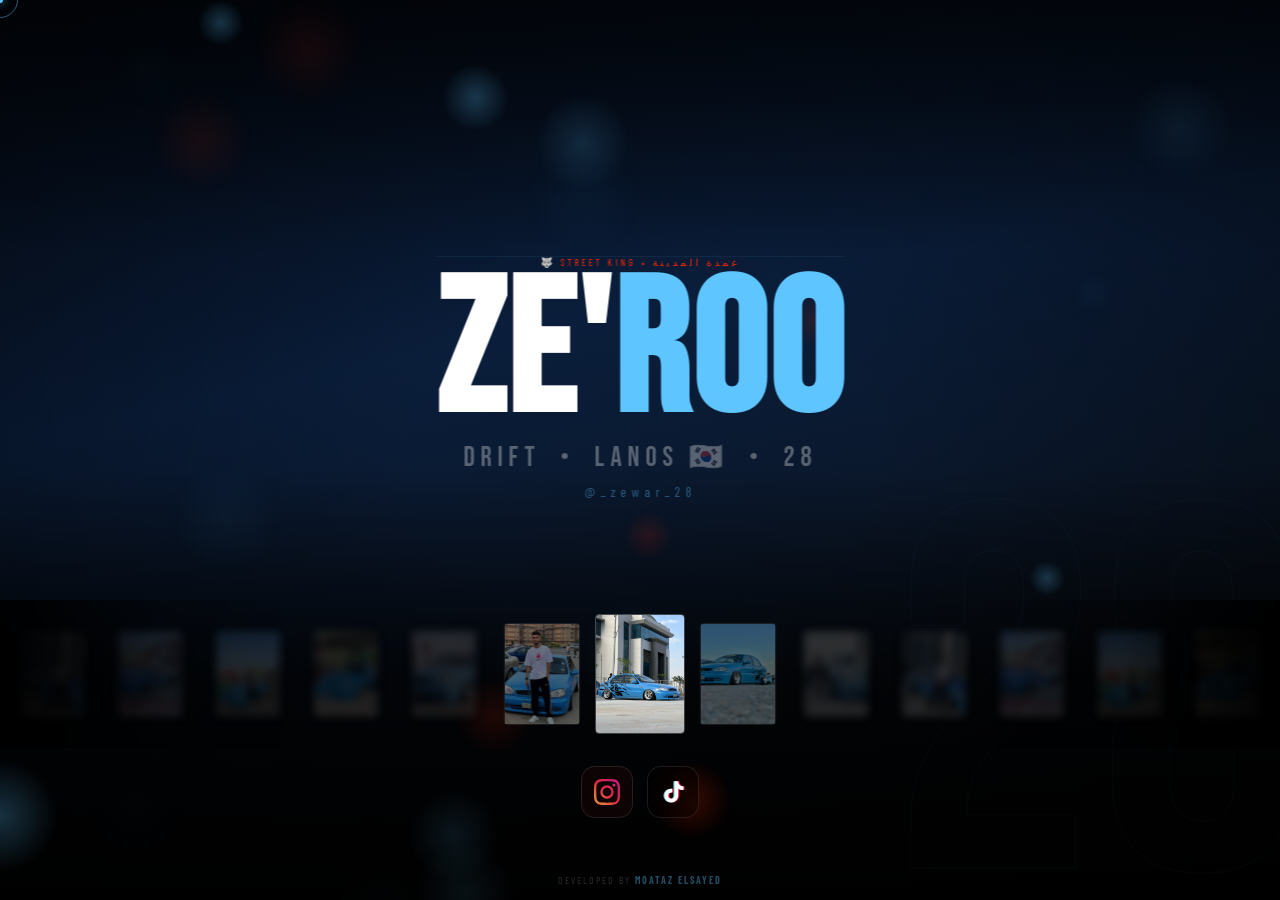
==== index.html @ 21599b7b "Update favicon and canonical links to new domain" ====
<!DOCTYPE html>
<html lang="en">

<head>
  <link rel="icon" type="image/png" href="favicon1.png">
  <meta charset="UTF-8">
  <meta name="viewport" content="width=device-width,initial-scale=1.0,viewport-fit=cover">
  <meta name="apple-mobile-web-app-capable" content="yes">
  <meta name="theme-color" content="#000000">

  <!-- ═══ SEO ═══════════════════════════════════════ -->
  <title>ZE'ROo</title>
  <meta name="description" content="ZE'ROo — Egypt Street King. Drift, Lanos 🇰🇷, 28. @_zewar_28">
  <meta name="keywords"
    content="ZEROo, zewar, zewar 28, _zewar_28, لانوس , دريفت, Egypt street king, عمدة المدينة ,احسن لانوس في مصر, Lanos, drift Egypt">
  <meta name="author" content="ZE'ROo — @_zewar_28">
  <meta name="robots" content="index, follow">
  <link rel="canonical" href="https://zewar.pages.dev">

  <!-- ═══ Open Graph (Facebook / WhatsApp / Discord) ═ -->
  <meta property="og:type" content="website">
  <meta property="og:url" content="https://zewar.pages.dev">
  <meta property="og:title" content="ZE'ROo | عمدة المدينة">
  <meta property="og:description" content="Egypt Street King • Drift • Lanos 🇰🇷 • 28 — @_zewar_28">
  <meta property="og:image" content="https://zewar.pages.dev/favicon1.png">
  <meta property="og:image:width" content="1200">
  <meta property="og:image:height" content="630">
  <meta property="og:locale" content="ar_EG">
  <meta property="og:site_name" content="ZE'ROo">

  <!-- ═══ Twitter / X Card ══════════════════════════ -->
  <meta name="twitter:card" content="summary_large_image">
  <meta name="twitter:title" content="ZE'ROo | عمدة المدينة">
  <meta name="twitter:description" content="Egypt Street King • Drift • Lanos 🇰🇷 • 28">
  <meta name="twitter:image" content="https://zewar.pages.dev/favicon1.png">

  <!-- ═══ Google / Schema.org ═══════════════════════ -->
  <script type="application/ld+json">
  {
    "@context": "https://schema.org",
    "@type": "Person",
    "name": "ZE'ROo",
    "alternateName": "@_zewar_28",
    "description": "Egypt Street King • Drift • Lanos • 28",
    "url": "https://zewar.pages.dev/",
    "image": "https://zewar.pages.dev/og.jpg",
    "sameAs": [
      "https://www.instagram.com/_zewar_28/",
      "https://www.tiktok.com/@_zewar_28"
    ]
  }
  </script>

  <!-- ═══ Fonts & Styles ════════════════════════════ -->
  <link rel="preconnect" href="https://fonts.googleapis.com">
  <link rel="preconnect" href="https://fonts.gstatic.com" crossorigin>
  <link href="https://fonts.googleapis.com/css2?family=Bebas+Neue&family=Barlow+Condensed:wght@300;400;600&display=swap"
    rel="stylesheet">
  <link rel="stylesheet" href="style.css">
</head>

<body>

  <!-- SVG Filters -->
  <svg class="svg-filters" xmlns="http://www.w3.org/2000/svg">
    <defs>
      <filter id="liq" x="-10%" y="-10%" width="120%" height="120%">
        <feTurbulence type="fractalNoise" baseFrequency="0.016 0.020" numOctaves="3" seed="3" result="nz" />
        <feDisplacementMap in="SourceGraphic" in2="nz" scale="9" xChannelSelector="R" yChannelSelector="G" />
      </filter>
    </defs>
  </svg>

  <!-- Video Background -->
  <div id="vLayer">
    <video id="bgVid" autoplay muted loop playsinline preload="auto">
      <source src="zv1.mp4" type="video/mp4">
    </video>
    <div id="vOvr"></div>
  </div>

  <!-- Particles -->
  <canvas id="pCvs"></canvas>

  <!-- Ghost text -->
  <div id="ghost28" aria-hidden="true">28</div>

  <!-- Cursor (desktop) -->
  <div id="cDot"></div>
  <div id="cRing"></div>

  <!-- Brand -->
  <div id="brand">
    <div class="b-scan" aria-hidden="true"></div>
    <p class="b-eye">🐺 Street King • عمدة المدينة</p>
    <h1 class="b-name">ZE'<span class="b">ROo</span></h1>
    <p class="b-wolf">DRIFT &nbsp;•&nbsp; LANOS 🇰🇷 &nbsp;•&nbsp; 28</p>
    <p class="b-ig">@_zewar_28</p>
  </div>

  <!-- Gallery Strip -->
  <div id="fWrap">
    <div id="fSpot"></div>
    <div id="fTrack"></div>
  </div>

  <!-- Social Buttons -->
  <div id="socials">
    <!-- Instagram -->
    <a href="https://www.instagram.com/_zewar_28/" target="_blank" rel="noopener" class="sBtn sIg"
      aria-label="Instagram">
      <svg class="social-icon" viewBox="0 0 24 24" xmlns="http://www.w3.org/2000/svg">
        <defs>
          <linearGradient id="ig-grad" x1="0%" y1="100%" x2="100%" y2="0%">
            <stop offset="0%" style="stop-color:#f09433" />
            <stop offset="25%" style="stop-color:#e6683c" />
            <stop offset="50%" style="stop-color:#dc2743" />
            <stop offset="75%" style="stop-color:#cc2366" />
            <stop offset="100%" style="stop-color:#bc1888" />
          </linearGradient>
        </defs>
        <path fill="url(#ig-grad)"
          d="M12 2.163c3.204 0 3.584.012 4.85.07 3.252.148 4.771 1.691 4.919 4.919.058 1.265.069 1.645.069 4.849 0 3.205-.012 3.584-.069 4.849-.149 3.225-1.664 4.771-4.919 4.919-1.266.058-1.644.07-4.85.07-3.204 0-3.584-.012-4.849-.07-3.26-.149-4.771-1.699-4.919-4.92-.058-1.265-.07-1.644-.07-4.849 0-3.204.013-3.583.07-4.849.149-3.227 1.664-4.771 4.919-4.919 1.266-.057 1.645-.069 4.849-.069zM12 0C8.741 0 8.333.014 7.053.072 2.695.272.273 2.69.073 7.052.014 8.333 0 8.741 0 12c0 3.259.014 3.668.072 4.948.2 4.358 2.618 6.78 6.98 6.98C8.333 23.986 8.741 24 12 24c3.259 0 3.668-.014 4.948-.072 4.354-.2 6.782-2.618 6.979-6.98.059-1.28.073-1.689.073-4.948 0-3.259-.014-3.667-.072-4.947-.196-4.354-2.617-6.78-6.979-6.98C15.668.014 15.259 0 12 0zm0 5.838a6.162 6.162 0 100 12.324 6.162 6.162 0 000-12.324zM12 16a4 4 0 110-8 4 4 0 010 8zm6.406-11.845a1.44 1.44 0 100 2.881 1.44 1.44 0 000-2.881z" />
      </svg>
    </a>

    <!-- TikTok -->
    <a href="https://www.tiktok.com/@zewar_28?lang=en" target="_blank" rel="noopener" class="sBtn sTt"
      aria-label="TikTok">
      <svg class="social-icon" viewBox="0 0 24 24" xmlns="http://www.w3.org/2000/svg">
        <!-- TikTok glitch layers -->
        <path class="tt-cyan" fill="#69C9D0"
          d="M20.59 6.69a4.83 4.83 0 01-3.77-4.25V2h-3.45v13.67a2.89 2.89 0 01-2.88 2.5 2.89 2.89 0 01-2.89-2.89 2.89 2.89 0 012.89-2.89c.28 0 .54.04.79.1V9.01a6.27 6.27 0 00-.79-.05 6.34 6.34 0 00-6.34 6.34 6.34 6.34 0 006.34 6.34 6.34 6.34 0 006.33-6.34V8.69a8.18 8.18 0 004.78 1.52V6.72a4.84 4.84 0 01-1-.03z"
          transform="translate(-1,0)" />
        <path class="tt-red" fill="#EE1D52"
          d="M20.59 6.69a4.83 4.83 0 01-3.77-4.25V2h-3.45v13.67a2.89 2.89 0 01-2.88 2.5 2.89 2.89 0 01-2.89-2.89 2.89 2.89 0 012.89-2.89c.28 0 .54.04.79.1V9.01a6.27 6.27 0 00-.79-.05 6.34 6.34 0 00-6.34 6.34 6.34 6.34 0 006.34 6.34 6.34 6.34 0 006.33-6.34V8.69a8.18 8.18 0 004.78 1.52V6.72a4.84 4.84 0 01-1-.03z"
          transform="translate(1,0)" />
        <path fill="#fff"
          d="M20.59 6.69a4.83 4.83 0 01-3.77-4.25V2h-3.45v13.67a2.89 2.89 0 01-2.88 2.5 2.89 2.89 0 01-2.89-2.89 2.89 2.89 0 012.89-2.89c.28 0 .54.04.79.1V9.01a6.27 6.27 0 00-.79-.05 6.34 6.34 0 00-6.34 6.34 6.34 6.34 0 006.34 6.34 6.34 6.34 0 006.33-6.34V8.69a8.18 8.18 0 004.78 1.52V6.72a4.84 4.84 0 01-1-.03z" />
      </svg>
    </a>
  </div>

  <!-- Dev Credit -->
  <div id="dev">
    Developed by <a href="https://moataz.pages.dev/" target="_blank" rel="noopener"><strong>Moataz
        ElSayed</strong></a>
  </div>

  <!-- Photo Modal -->
  <div id="modal" role="dialog" aria-modal="true" aria-label="Photo viewer">
    <div id="mImgWrap">
      <img id="mImg" src="" alt="Photo" draggable="false">
    </div>
    <button id="mClose" aria-label="Close photo">
      <svg viewBox="0 0 24 24" fill="none" stroke="currentColor" stroke-width="2" stroke-linecap="round">
        <line x1="18" y1="6" x2="6" y2="18" />
        <line x1="6" y1="6" x2="18" y2="18" />
      </svg>
    </button>
    <span id="mHint">SWIPE DOWN OR TAP OUTSIDE TO CLOSE</span>
  </div>

  <script src="main.js"></script>
</body>

</html>
---- style.css ----
/* ═══ RESET ═══════════════════════════════════════════ */
*,
*::before,
*::after {
  margin: 0;
  padding: 0;
  box-sizing: border-box
}

:root {
  --blue: #5EC5FF;
  --red: #FF2800;
  --gold: #F5C518;
  --muted: rgba(255, 255, 255, .32);
  --dim: rgba(255, 255, 255, .08);
}

html {
  height: 100vh;
  height: 100svh;
  overflow: hidden;
  background: #000
}

body {
  width: 100%;
  height: 100vh;
  height: 100svh;
  overflow: hidden;
  font-family: 'Barlow Condensed', sans-serif;
  color: #fff;
  cursor: none;
  -webkit-tap-highlight-color: transparent;
  -webkit-touch-callout: none;
  user-select: none;
}

@media(hover:none) {
  body {
    cursor: auto
  }

  #cDot,
  #cRing {
    display: none
  }
}

/* ═══ SVG FILTERS ════════════════════════════════════ */
.svg-filters {
  position: absolute;
  width: 0;
  height: 0;
  overflow: hidden
}

/* ═══ VIDEO BACKGROUND ═══════════════════════════════ */
#vLayer {
  position: fixed;
  inset: 0;
  z-index: 0;
  background: linear-gradient(168deg, #040C1A 0%, #0B2040 38%, #0C0C0C 100%);
}

#bgVid {
  position: absolute;
  inset: 0;
  width: 100%;
  height: 100%;
  object-fit: cover;
  object-position: center;
  display: block;
}

#vOvr {
  position: absolute;
  inset: 0;
  background:
    linear-gradient(to bottom,
      rgba(0, 0, 0, .62) 0%, rgba(0, 0, 0, .08) 28%,
      rgba(0, 0, 0, .08) 52%, rgba(0, 0, 0, .78) 75%,
      rgba(0, 0, 0, .97) 100%),
    radial-gradient(ellipse at center, transparent 25%, rgba(0, 0, 0, .45) 100%);
}

/* ═══ PARTICLES CANVAS ═══════════════════════════════ */
#pCvs {
  position: fixed;
  inset: 0;
  z-index: 1;
  pointer-events: none
}

/* ═══ CURSOR ══════════════════════════════════════════ */
#cDot {
  position: fixed;
  z-index: 9999;
  pointer-events: none;
  width: 6px;
  height: 6px;
  border-radius: 50%;
  background: var(--blue);
  box-shadow: 0 0 10px var(--blue);
  transform: translate(-50%, -50%);
}

#cRing {
  position: fixed;
  z-index: 9998;
  pointer-events: none;
  width: 36px;
  height: 36px;
  border-radius: 50%;
  border: 1px solid rgba(94, 197, 255, .46);
  transform: translate(-50%, -50%);
  transition: width .26s, height .26s, border-color .26s;
}

#cRing.on {
  width: 54px;
  height: 54px;
  border-color: var(--red)
}

/* ═══ GHOST BG TEXT ══════════════════════════════════ */
#ghost28 {
  position: fixed;
  z-index: 2;
  bottom: -8%;
  right: -2%;
  font-family: 'Bebas Neue', sans-serif;
  font-size: clamp(200px, 52vw, 520px);
  color: transparent;
  -webkit-text-stroke: 1px rgba(94, 197, 255, .038);
  line-height: 1;
  pointer-events: none;
  user-select: none;
  will-change: transform;
}

/* ═══ BRAND ═══════════════════════════════════════════ */
#brand {
  position: fixed;
  z-index: 10;
  left: 50%;
  top: 42%;
  transform: translate(-50%, -50%);
  text-align: center;
  pointer-events: none;
  will-change: transform;
}

.b-eye {
  font-size: clamp(7px, 2.2vw, 10px);
  letter-spacing: 3px;
  color: var(--red);
  text-transform: uppercase;
  margin-bottom: 10px;
  opacity: 0;
  animation: fadeUp .65s .5s ease forwards;
}

.b-name {
  font-family: 'Bebas Neue', sans-serif;
  font-size: clamp(72px, 22vw, 188px);
  line-height: .83;
  letter-spacing: 2px;
  color: #fff;
  opacity: 0;
  animation: nameIn 1s .72s ease forwards, glitch 12s 5s infinite;
  white-space: nowrap;
}

.b-name .b {
  color: var(--blue)
}

@keyframes nameIn {
  0% {
    opacity: 0;
    transform: translateY(30px) scale(.96)
  }

  100% {
    opacity: 1;
    transform: translateY(0) scale(1)
  }
}

@keyframes glitch {

  0%,
  88%,
  100% {
    clip-path: none;
    transform: none
  }

  89% {
    clip-path: polygon(0 18%, 100% 18%, 100% 40%, 0 40%);
    transform: translateX(-4px)
  }

  91% {
    clip-path: polygon(0 62%, 100% 62%, 100% 82%, 0 82%);
    transform: translateX(4px)
  }

  93% {
    clip-path: none
  }
}

.b-wolf {
  font-family: 'Bebas Neue', sans-serif;
  font-size: clamp(12px, 4vw, 28px);
  letter-spacing: 6px;
  color: var(--muted);
  margin-top: 6px;
  opacity: 0;
  animation: fadeUp .65s 1s ease forwards;
}

.b-ig {
  font-size: clamp(10px, 3vw, 14px);
  letter-spacing: 5px;
  color: rgba(94, 197, 255, .42);
  margin-top: 9px;
  opacity: 0;
  animation: fadeUp .65s 1.15s ease forwards;
}

@keyframes fadeUp {
  from {
    opacity: 0;
    transform: translateY(16px)
  }

  to {
    opacity: 1;
    transform: translateY(0)
  }
}

.b-scan {
  position: absolute;
  top: 0;
  left: 0;
  right: 0;
  height: 1px;
  background: rgba(94, 197, 255, .08);
  animation: bScan 6s 2s linear infinite;
  pointer-events: none;
}

@keyframes bScan {
  from {
    top: 0
  }

  to {
    top: 100%
  }
}

/* ═══ GALLERY STRIP ══════════════════════════════════ */
#fWrap {
  position: fixed;
  z-index: 20;
  left: 0;
  right: 0;
  bottom: clamp(120px, 22vw, 152px);
  height: clamp(110px, 20vw, 148px);
  overflow: hidden;
}

#fWrap::before,
#fWrap::after {
  content: '';
  position: absolute;
  left: 0;
  right: 0;
  height: 0;
  z-index: 3;
  pointer-events: none;
}

/* Edge fades only — no 90s film strip */
#fWrap::before {
  top: 0;
  height: 100%;
  background: linear-gradient(to right,
      rgba(0, 0, 0, .75) 0%, transparent 12%, transparent 88%, rgba(0, 0, 0, .75) 100%);
}

#fTrack {
  display: flex;
  gap: 8px;
  padding: 8px 16px;
  height: 100%;
  align-items: center;
  will-change: transform;
  cursor: grab;
}

#fTrack:active {
  cursor: grabbing
}

.fPh {
  flex-shrink: 0;
  width: clamp(68px, 12vw, 90px);
  aspect-ratio: 3/4;
  border: 1.5px solid rgba(255, 255, 255, .25);
  border-radius: 4px;
  overflow: hidden;
  position: relative;
  cursor: pointer;
  transition: box-shadow .25s, border-color .25s;
}

.fPh:hover {
  box-shadow: 0 0 24px rgba(94, 197, 255, .4);
  border-color: rgba(94, 197, 255, .5);
}

.fImg {
  width: 100%;
  height: 100%;
  background-size: cover;
  background-position: center;
  transition: transform .3s;
}

.fImg img {
  width: 100%;
  height: 100%;
  object-fit: cover;
  display: block;
  pointer-events: none;
}

.fPh:hover .fImg {
  transform: scale(1.07)
}

#fSpot {
  position: absolute;
  inset: 0;
  z-index: 1;
  pointer-events: none;
  background: linear-gradient(to right,
      rgba(0, 0, 0, .55) 0%, transparent 22%, transparent 78%, rgba(0, 0, 0, .55) 100%);
}

/* ═══ SOCIAL BUTTONS — Icon Only ════════════════════ */
#socials {
  position: fixed;
  z-index: 30;
  bottom: calc(env(safe-area-inset-bottom, 0px) + clamp(60px, 12vw, 82px));
  left: 0;
  right: 0;
  display: flex;
  justify-content: center;
  gap: 14px;
  padding: 0 24px;
  opacity: 0;
  animation: fadeUp .65s 1.4s ease forwards;
}

.sBtn {
  display: flex;
  align-items: center;
  justify-content: center;
  width: 52px;
  height: 52px;
  border-radius: 14px;
  text-decoration: none;
  border: 1px solid rgba(255, 255, 255, .1);
  backdrop-filter: blur(14px);
  -webkit-backdrop-filter: blur(14px);
  transition: transform .2s, box-shadow .25s, border-color .25s, background .25s;
  position: relative;
  overflow: hidden;
}

.sBtn::before {
  content: '';
  position: absolute;
  inset: 0;
  opacity: 0;
  transition: opacity .25s;
}

.sBtn:active {
  transform: scale(.92)
}

/* Instagram */
.sIg {
  background: rgba(40, 10, 10, .35)
}

.sIg::before {
  background: linear-gradient(135deg,
      rgba(240, 148, 51, .18), rgba(230, 104, 60, .18),
      rgba(220, 39, 67, .18), rgba(204, 35, 102, .18),
      rgba(188, 24, 136, .18));
}

.sIg:hover {
  transform: translateY(-3px);
  box-shadow: 0 8px 32px rgba(188, 24, 136, .45), 0 0 0 1px rgba(220, 39, 67, .3);
  border-color: rgba(220, 39, 67, .4);
}

.sIg:hover::before {
  opacity: 1
}

/* TikTok */
.sTt {
  background: rgba(0, 0, 0, .4)
}

.sTt::before {
  background: rgba(105, 201, 208, .07)
}

.sTt:hover {
  transform: translateY(-3px);
  box-shadow: 0 8px 32px rgba(105, 201, 208, .35), 0 0 0 1px rgba(105, 201, 208, .25);
  border-color: rgba(105, 201, 208, .3);
}

.sTt:hover::before {
  opacity: 1
}

.social-icon {
  width: 26px;
  height: 26px;
  flex-shrink: 0;
  display: block;
  position: relative;
  z-index: 1
}

/* ═══ DEV CREDIT ══════════════════════════════════════ */
#dev {
  position: fixed;
  z-index: 30;
  bottom: calc(env(safe-area-inset-bottom, 0px) + 14px);
  left: 0;
  right: 0;
  text-align: center;
  font-size: 10px;
  letter-spacing: 2px;
  color: rgba(255, 255, 255, .17);
  text-transform: uppercase;
}

#dev a {
  color: rgba(94, 197, 255, .38);
  text-decoration: none
}

#dev a:hover {
  color: rgba(94, 197, 255, .7)
}

/* ═══ PHOTO MODAL — Lightbox ══════════════════════════ */
#modal {
  position: fixed;
  inset: 0;
  z-index: 200;
  display: flex;
  align-items: center;
  justify-content: center;
  pointer-events: none;
  background: rgba(0, 0, 0, 0);
  backdrop-filter: blur(0px);
  -webkit-backdrop-filter: blur(0px);
  transition: background .38s, backdrop-filter .38s, -webkit-backdrop-filter .38s;
}

#modal.open {
  pointer-events: all;
  background: rgba(0, 0, 0, .92);
  backdrop-filter: blur(20px);
  -webkit-backdrop-filter: blur(20px);
}

#mImgWrap {
  position: relative;
  width: min(88vw, 400px);
  aspect-ratio: 3/4;
  transform: scale(.72) translateY(36px);
  opacity: 0;
  transition: transform .42s cubic-bezier(.25, .46, .45, .94), opacity .42s;
  border-radius: 8px;
  overflow: hidden;
  box-shadow: 0 40px 100px rgba(0, 0, 0, .9), 0 0 0 1px rgba(94, 197, 255, .1);
}

#modal.open #mImgWrap {
  transform: scale(1) translateY(0);
  opacity: 1
}

#mImg {
  width: 100%;
  height: 100%;
  object-fit: cover;
  object-position: center;
  display: block;
}

/* Close button — only visible when modal open */
#mClose {
  position: absolute;
  top: 20px;
  right: 20px;
  width: 44px;
  height: 44px;
  border-radius: 50%;
  border: 1px solid rgba(255, 255, 255, .18);
  background: rgba(0, 0, 0, .55);
  backdrop-filter: blur(10px);
  color: #fff;
  display: flex;
  align-items: center;
  justify-content: center;
  cursor: pointer;
  opacity: 0;
  pointer-events: none;
  transition: background .2s, transform .15s, opacity .3s;
}

#mClose svg {
  width: 16px;
  height: 16px
}

#modal.open #mClose {
  opacity: 1;
  pointer-events: all
}

#mClose:hover {
  background: rgba(255, 255, 255, .15)
}

#mClose:active {
  transform: scale(.9)
}

#mHint {
  position: absolute;
  bottom: 28px;
  font-size: 9px;
  letter-spacing: 4px;
  color: rgba(255, 255, 255, .22);
  text-transform: uppercase;
  opacity: 0;
  transition: opacity .4s .3s;
  pointer-events: none;
}

#modal.open #mHint {
  opacity: 1
}

/* ═══ RESPONSIVE — Mobile ════════════════════════════ */
@media(max-width:480px) {
  #brand {
    top: 38%
  }

  .b-name {
    font-size: clamp(64px, 25vw, 120px)
  }

  .b-eye {
    font-size: clamp(4px, 3vw, 11px);
    letter-spacing: 4px
  }

  .b-wolf {
    font-size: clamp(10px, 4.5vw, 18px);
    letter-spacing: 3px
  }

  #socials {
    bottom: calc(env(safe-area-inset-bottom, 0px) + 58px);
    gap: 12px
  }

  .sBtn {
    width: 48px;
    height: 48px;
    border-radius: 12px
  }

  .social-icon {
    width: 24px;
    height: 24px
  }

  #fWrap {
    bottom: clamp(108px, 24vw, 130px)
  }

  #mImgWrap {
    width: min(92vw, 360px)
  }
}

@media(max-width:360px) {
  .b-name {
    font-size: 20vw
  }

  .b-eye {
    font-size: 2vw;
    letter-spacing: 3px
  }

  .b-wolf {
    font-size: 4.5vw;
    letter-spacing: 2px
  }
}
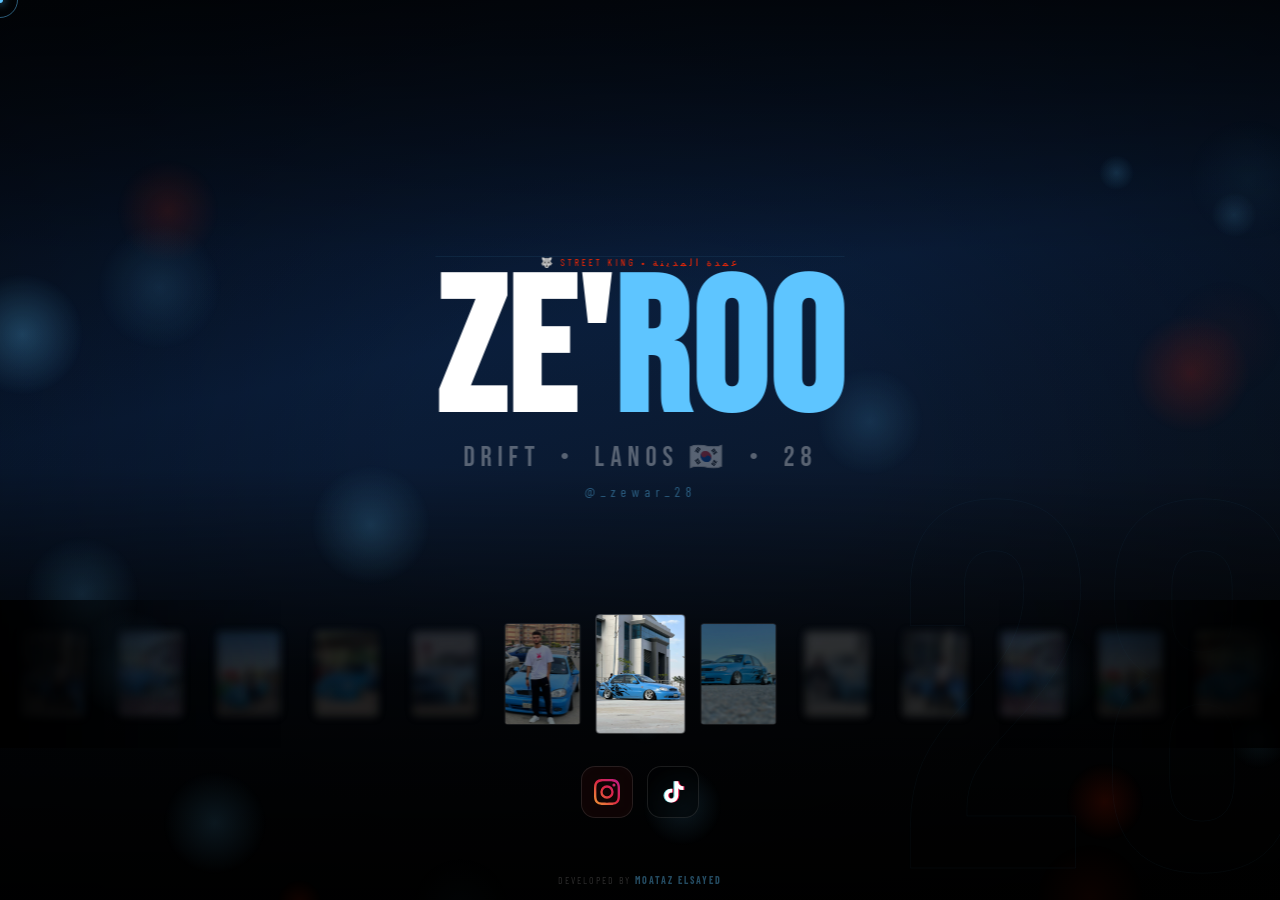
==== commit d0d9f6c5: "Add Google Tag Manager script to index.html" ====
--- a/index.html
+++ b/index.html
@@ -50,6 +50,15 @@
     ]
   }
   </script>
+  <!-- Google tag (gtag.js) -->
+<script async src="https://www.googletagmanager.com/gtag/js?id=G-HG1CPD895Q"></script>
+<script>
+  window.dataLayer = window.dataLayer || [];
+  function gtag(){dataLayer.push(arguments);}
+  gtag('js', new Date());
+
+  gtag('config', 'G-HG1CPD895Q');
+</script>
 
   <!-- ═══ Fonts & Styles ════════════════════════════ -->
   <link rel="preconnect" href="https://fonts.googleapis.com">
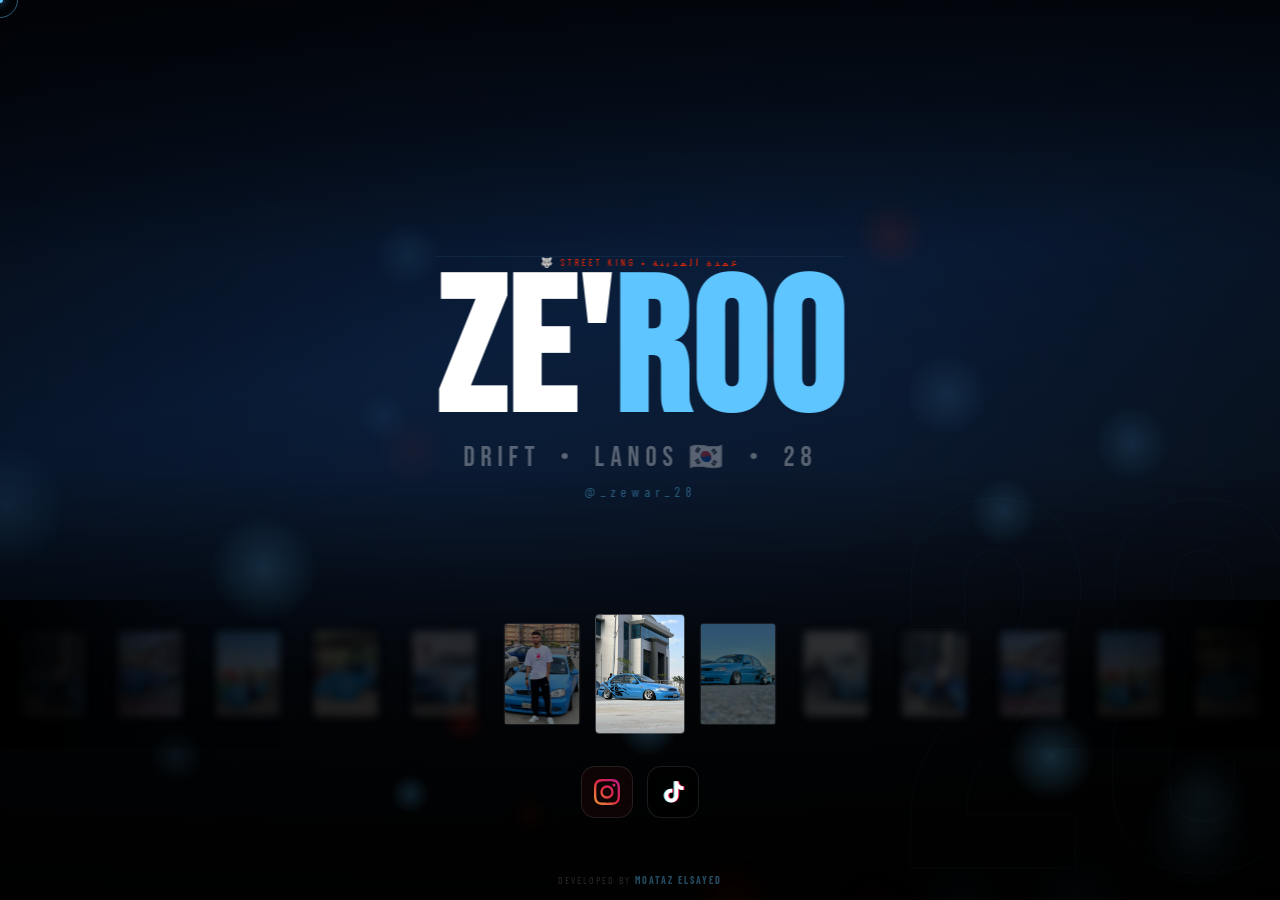
==== commit dabec72e: "Enhance SEO and favicon links in index.html Updated SEO metadata and added multiple favicon links fo" ====
--- a/index.html
+++ b/index.html
@@ -2,69 +2,119 @@
 <html lang="en">
 
 <head>
-  <link rel="icon" type="image/png" href="favicon1.png">
+  <!-- ═══ Charset & Viewport ════════════════════════════════════════════ -->
   <meta charset="UTF-8">
-  <meta name="viewport" content="width=device-width,initial-scale=1.0,viewport-fit=cover">
+  <meta name="viewport" content="width=device-width, initial-scale=1.0, viewport-fit=cover">
   <meta name="apple-mobile-web-app-capable" content="yes">
+  <meta name="apple-mobile-web-app-status-bar-style" content="black-translucent">
   <meta name="theme-color" content="#000000">
 
-  <!-- ═══ SEO ═══════════════════════════════════════ -->
-  <title>ZE'ROo</title>
-  <meta name="description" content="ZE'ROo — Egypt Street King. Drift, Lanos 🇰🇷, 28. @_zewar_28">
+  <!-- ═══ Favicons & Icons ══════════════════════════════════════════════ -->
+  <link rel="icon" type="image/png" sizes="32x32" href="/favicon1.png">
+  <link rel="icon" type="image/png" sizes="16x16" href="/favicon1.png">
+  <link rel="apple-touch-icon" sizes="180x180" href="/favicon1.png">
+  <link rel="shortcut icon" href="/favicon1.png">
+
+  <!-- ═══ SEO Core ══════════════════════════════════════════════════════ -->
+  <title>ZE'ROo | عمدة المدينة — Egypt Street King</title>
+  <meta name="description"
+    content="ZE'ROo عمدة المدينة — ملك شوارع مصر. دريفت، لانوس 🇰🇷، 28 سنة. Egypt's iconic street car content creator. @_zewar_28 على Instagram و TikTok.">
   <meta name="keywords"
-    content="ZEROo, zewar, zewar 28, _zewar_28, لانوس , دريفت, Egypt street king, عمدة المدينة ,احسن لانوس في مصر, Lanos, drift Egypt">
+    content="ZEROo, zewar, zewar 28, _zewar_28, زيوار, لانوس, دريفت مصر, Egypt street king, عمدة المدينة, أحسن لانوس في مصر, Lanos drift, street cars Egypt, سيارات شوارع, drift Egypt, zewar pages dev">
   <meta name="author" content="ZE'ROo — @_zewar_28">
-  <meta name="robots" content="index, follow">
-  <link rel="canonical" href="https://zewar.pages.dev">
-
-  <!-- ═══ Open Graph (Facebook / WhatsApp / Discord) ═ -->
+  <meta name="robots" content="index, follow, max-image-preview:large, max-snippet:-1, max-video-preview:-1">
+  <link rel="canonical" href="https://zewar.pages.dev/">
+
+  <!-- ═══ Geo & Language ════════════════════════════════════════════════ -->
+  <meta name="geo.region" content="EG">
+  <meta name="geo.placename" content="Egypt">
+  <meta http-equiv="content-language" content="ar-EG, en">
+
+  <!-- ═══ Open Graph — Facebook / WhatsApp / Discord ════════════════════ -->
   <meta property="og:type" content="website">
-  <meta property="og:url" content="https://zewar.pages.dev">
-  <meta property="og:title" content="ZE'ROo | عمدة المدينة">
-  <meta property="og:description" content="Egypt Street King • Drift • Lanos 🇰🇷 • 28 — @_zewar_28">
-  <meta property="og:image" content="https://zewar.pages.dev/favicon1.png">
+  <meta property="og:url" content="https://zewar.pages.dev/">
+  <meta property="og:site_name" content="ZE'ROo">
+  <meta property="og:title" content="ZE'ROo | عمدة المدينة — Egypt Street King">
+  <meta property="og:description"
+    content="عمدة المدينة وملك شوارع مصر • دريفت • لانوس 🇰🇷 • 28 سنة — تابعه على @_zewar_28">
+  <meta property="og:image" content="https://zewar.pages.dev/og.jpg">
+  <meta property="og:image:secure_url" content="https://zewar.pages.dev/og.jpg">
+  <meta property="og:image:type" content="image/jpeg">
   <meta property="og:image:width" content="1200">
   <meta property="og:image:height" content="630">
+  <meta property="og:image:alt" content="ZE'ROo — Egypt Street King | عمدة المدينة">
   <meta property="og:locale" content="ar_EG">
-  <meta property="og:site_name" content="ZE'ROo">
-
-  <!-- ═══ Twitter / X Card ══════════════════════════ -->
+  <meta property="og:locale:alternate" content="en_US">
+
+  <!-- ═══ Twitter / X Card ══════════════════════════════════════════════ -->
   <meta name="twitter:card" content="summary_large_image">
-  <meta name="twitter:title" content="ZE'ROo | عمدة المدينة">
-  <meta name="twitter:description" content="Egypt Street King • Drift • Lanos 🇰🇷 • 28">
-  <meta name="twitter:image" content="https://zewar.pages.dev/favicon1.png">
-
-  <!-- ═══ Google / Schema.org ═══════════════════════ -->
+  <meta name="twitter:url" content="https://zewar.pages.dev/">
+  <meta name="twitter:title" content="ZE'ROo | عمدة المدينة — Egypt Street King">
+  <meta name="twitter:description"
+    content="عمدة المدينة وملك شوارع مصر • دريفت • لانوس 🇰🇷 • 28 سنة — @_zewar_28">
+  <meta name="twitter:image" content="https://zewar.pages.dev/og.jpg">
+  <meta name="twitter:image:alt" content="ZE'ROo — Egypt Street King | عمدة المدينة">
+  <meta name="twitter:creator" content="@_zewar_28">
+
+  <!-- ═══ Schema.org — Structured Data ═════════════════════════════════ -->
   <script type="application/ld+json">
   {
     "@context": "https://schema.org",
     "@type": "Person",
     "name": "ZE'ROo",
-    "alternateName": "@_zewar_28",
-    "description": "Egypt Street King • Drift • Lanos • 28",
+    "alternateName": ["زيوار", "@_zewar_28", "zewar 28", "ZEROo"],
+    "description": "عمدة المدينة وملك شوارع مصر — Egypt's iconic street car content creator. Drift enthusiast & Lanos legend. 28 سنة.",
     "url": "https://zewar.pages.dev/",
-    "image": "https://zewar.pages.dev/og.jpg",
+    "image": {
+      "@type": "ImageObject",
+      "url": "https://zewar.pages.dev/og.jpg",
+      "width": 1200,
+      "height": 630
+    },
+    "nationality": {
+      "@type": "Country",
+      "name": "Egypt"
+    },
     "sameAs": [
       "https://www.instagram.com/_zewar_28/",
       "https://www.tiktok.com/@_zewar_28"
+    ],
+    "knowsAbout": [
+      "Drift",
+      "Street Cars",
+      "Lanos",
+      "Automotive",
+      "Content Creation",
+      "دريفت",
+      "سيارات الشوارع"
     ]
   }
   </script>
-  <!-- Google tag (gtag.js) -->
-<script async src="https://www.googletagmanager.com/gtag/js?id=G-HG1CPD895Q"></script>
-<script>
-  window.dataLayer = window.dataLayer || [];
-  function gtag(){dataLayer.push(arguments);}
-  gtag('js', new Date());
-
-  gtag('config', 'G-HG1CPD895Q');
-</script>
-
-  <!-- ═══ Fonts & Styles ════════════════════════════ -->
+
+  <!-- ═══ Google Analytics 4 ════════════════════════════════════════════ -->
+  <script async src="https://www.googletagmanager.com/gtag/js?id=G-HG1CPD895Q"></script>
+  <script>
+    window.dataLayer = window.dataLayer || [];
+    function gtag(){dataLayer.push(arguments);}
+    gtag('js', new Date());
+    gtag('config', 'G-HG1CPD895Q', {
+      'anonymize_ip': true,
+      'send_page_view': true
+    });
+  </script>
+
+  <!-- ═══ Performance: Preconnect & DNS Prefetch ═══════════════════════ -->
   <link rel="preconnect" href="https://fonts.googleapis.com">
   <link rel="preconnect" href="https://fonts.gstatic.com" crossorigin>
-  <link href="https://fonts.googleapis.com/css2?family=Bebas+Neue&family=Barlow+Condensed:wght@300;400;600&display=swap"
+  <link rel="dns-prefetch" href="https://www.googletagmanager.com">
+  <link rel="dns-prefetch" href="https://www.google-analytics.com">
+
+  <!-- ═══ Fonts ══════════════════════════════════════════════════════════ -->
+  <link
+    href="https://fonts.googleapis.com/css2?family=Bebas+Neue&family=Barlow+Condensed:wght@300;400;600&display=swap"
     rel="stylesheet">
+
+  <!-- ═══ Styles ════════════════════════════════════════════════════════ -->
   <link rel="stylesheet" href="style.css">
 </head>
 
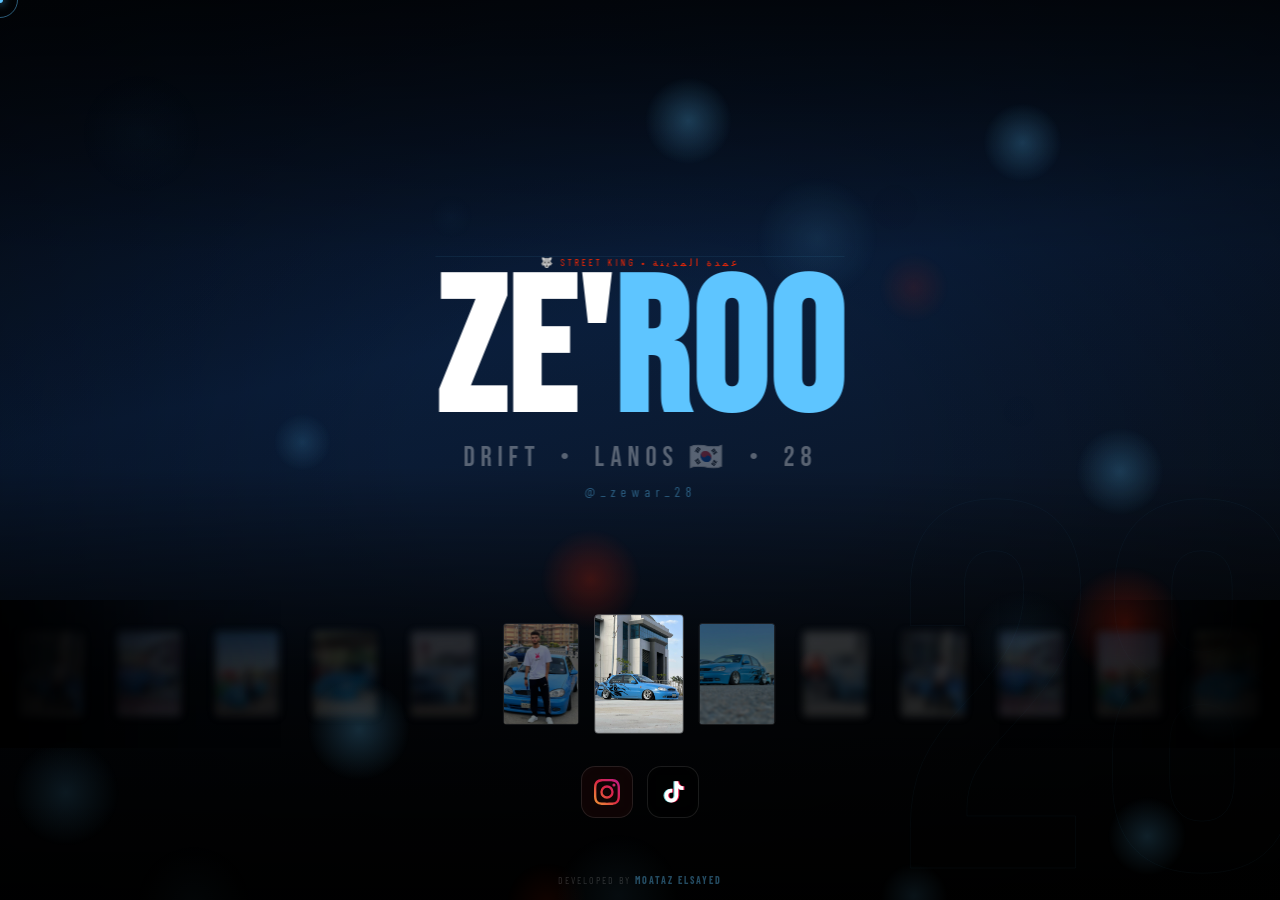
==== commit 3e5d218d: "Update Open Graph and Twitter image URLs" ====
--- a/index.html
+++ b/index.html
@@ -37,8 +37,8 @@
   <meta property="og:title" content="ZE'ROo | عمدة المدينة — Egypt Street King">
   <meta property="og:description"
     content="عمدة المدينة وملك شوارع مصر • دريفت • لانوس 🇰🇷 • 28 سنة — تابعه على @_zewar_28">
-  <meta property="og:image" content="https://zewar.pages.dev/og.jpg">
-  <meta property="og:image:secure_url" content="https://zewar.pages.dev/og.jpg">
+  <meta property="og:image" content="https://zewar.pages.dev/favicon1.png">
+  <meta property="og:image:secure_url" content="https://zewar.pages.dev/favicon1.png">
   <meta property="og:image:type" content="image/jpeg">
   <meta property="og:image:width" content="1200">
   <meta property="og:image:height" content="630">
@@ -52,7 +52,7 @@
   <meta name="twitter:title" content="ZE'ROo | عمدة المدينة — Egypt Street King">
   <meta name="twitter:description"
     content="عمدة المدينة وملك شوارع مصر • دريفت • لانوس 🇰🇷 • 28 سنة — @_zewar_28">
-  <meta name="twitter:image" content="https://zewar.pages.dev/og.jpg">
+  <meta name="twitter:image" content="https://zewar.pages.dev/favicon1.png">
   <meta name="twitter:image:alt" content="ZE'ROo — Egypt Street King | عمدة المدينة">
   <meta name="twitter:creator" content="@_zewar_28">
 
@@ -67,7 +67,7 @@
     "url": "https://zewar.pages.dev/",
     "image": {
       "@type": "ImageObject",
-      "url": "https://zewar.pages.dev/og.jpg",
+      "url": "https://zewar.pages.dev/favicon1.png",
       "width": 1200,
       "height": 630
     },
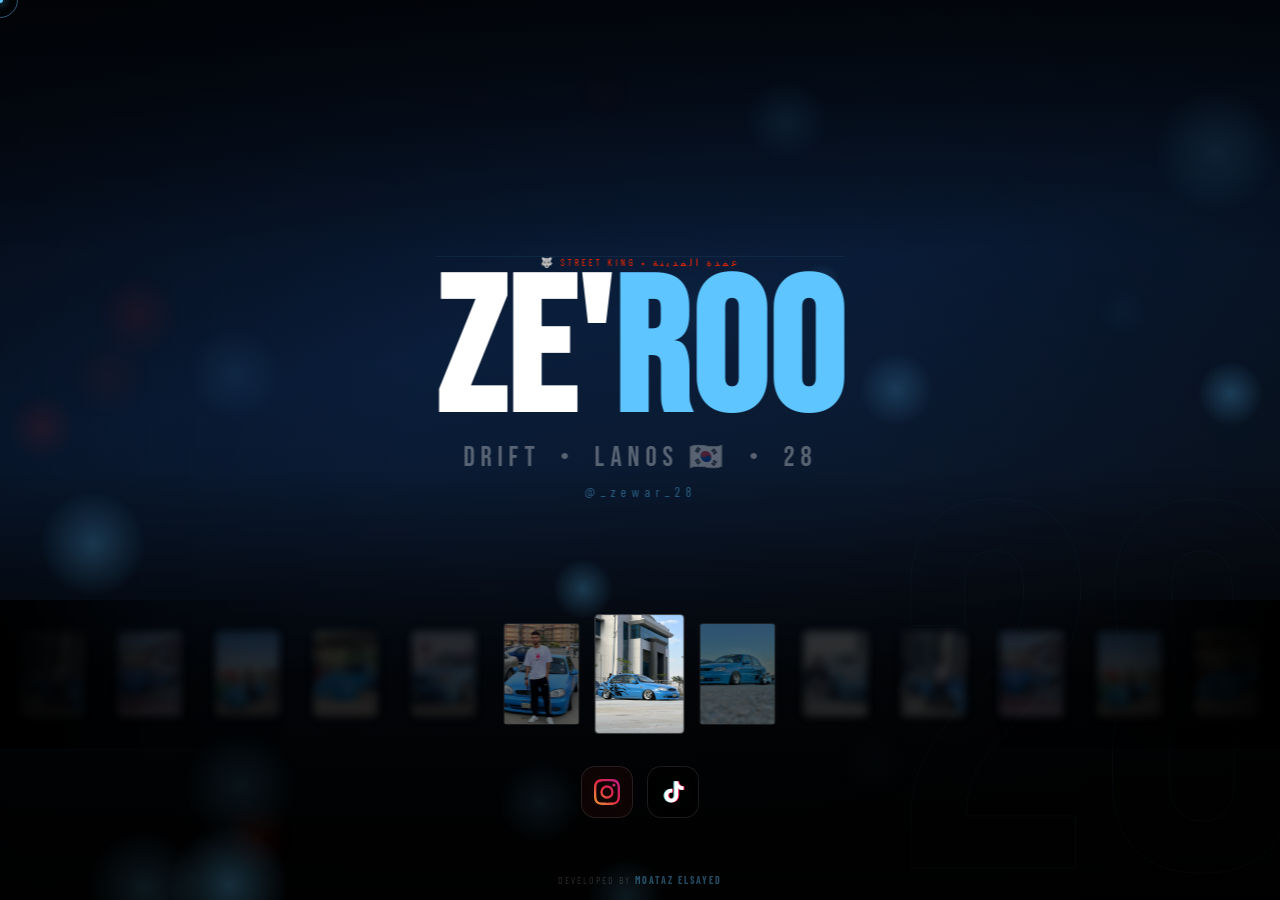
==== commit 9176836e: "Remove og:image width and height meta tags Removed image width and height meta tags." ====
--- a/index.html
+++ b/index.html
@@ -40,8 +40,6 @@
   <meta property="og:image" content="https://zewar.pages.dev/favicon1.png">
   <meta property="og:image:secure_url" content="https://zewar.pages.dev/favicon1.png">
   <meta property="og:image:type" content="image/jpeg">
-  <meta property="og:image:width" content="1200">
-  <meta property="og:image:height" content="630">
   <meta property="og:image:alt" content="ZE'ROo — Egypt Street King | عمدة المدينة">
   <meta property="og:locale" content="ar_EG">
   <meta property="og:locale:alternate" content="en_US">
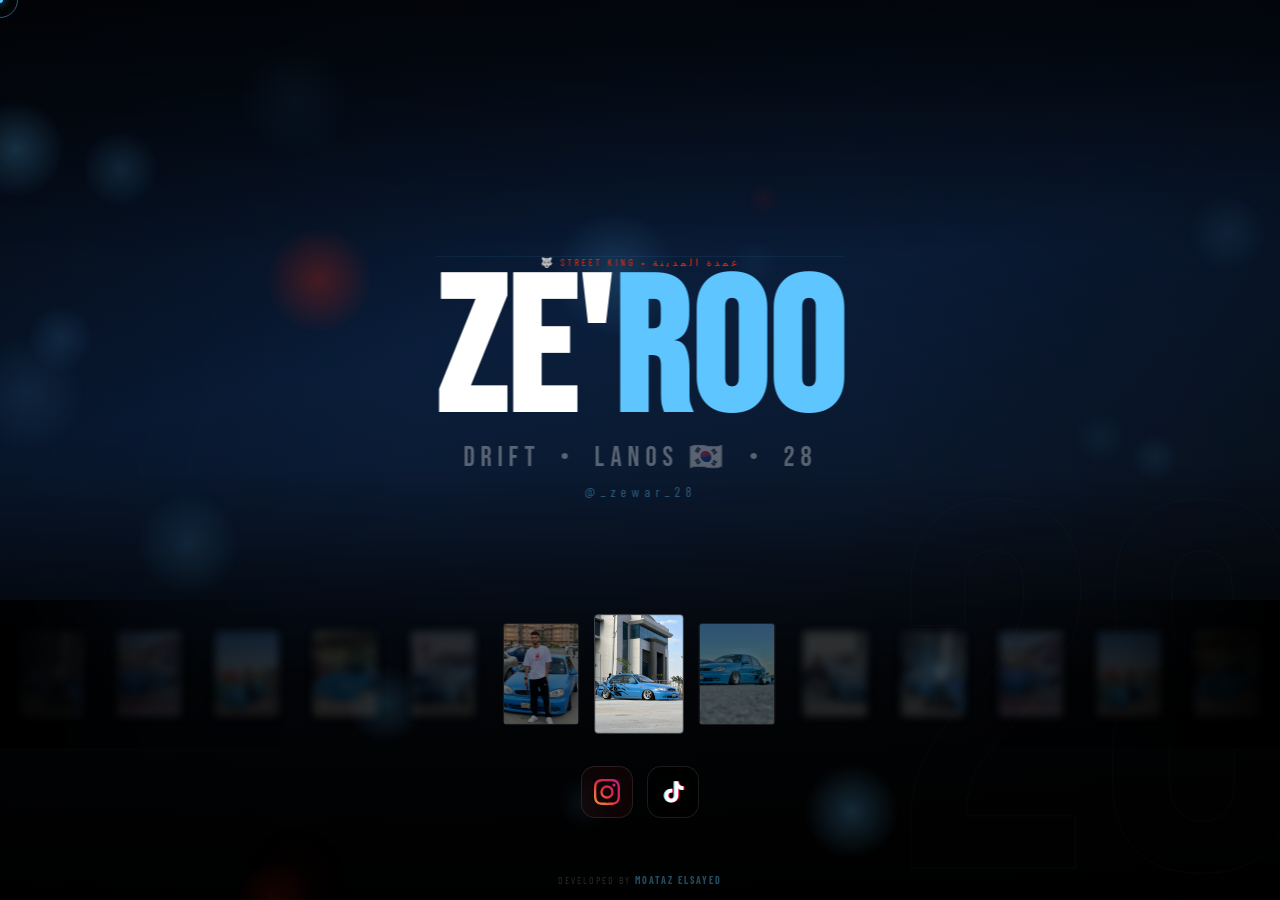
==== commit 76547050: "Change Open Graph image type from JPEG to PNG" ====
--- a/index.html
+++ b/index.html
@@ -39,7 +39,7 @@
     content="عمدة المدينة وملك شوارع مصر • دريفت • لانوس 🇰🇷 • 28 سنة — تابعه على @_zewar_28">
   <meta property="og:image" content="https://zewar.pages.dev/favicon1.png">
   <meta property="og:image:secure_url" content="https://zewar.pages.dev/favicon1.png">
-  <meta property="og:image:type" content="image/jpeg">
+  <meta property="og:image:type" content="image/png">
   <meta property="og:image:alt" content="ZE'ROo — Egypt Street King | عمدة المدينة">
   <meta property="og:locale" content="ar_EG">
   <meta property="og:locale:alternate" content="en_US">
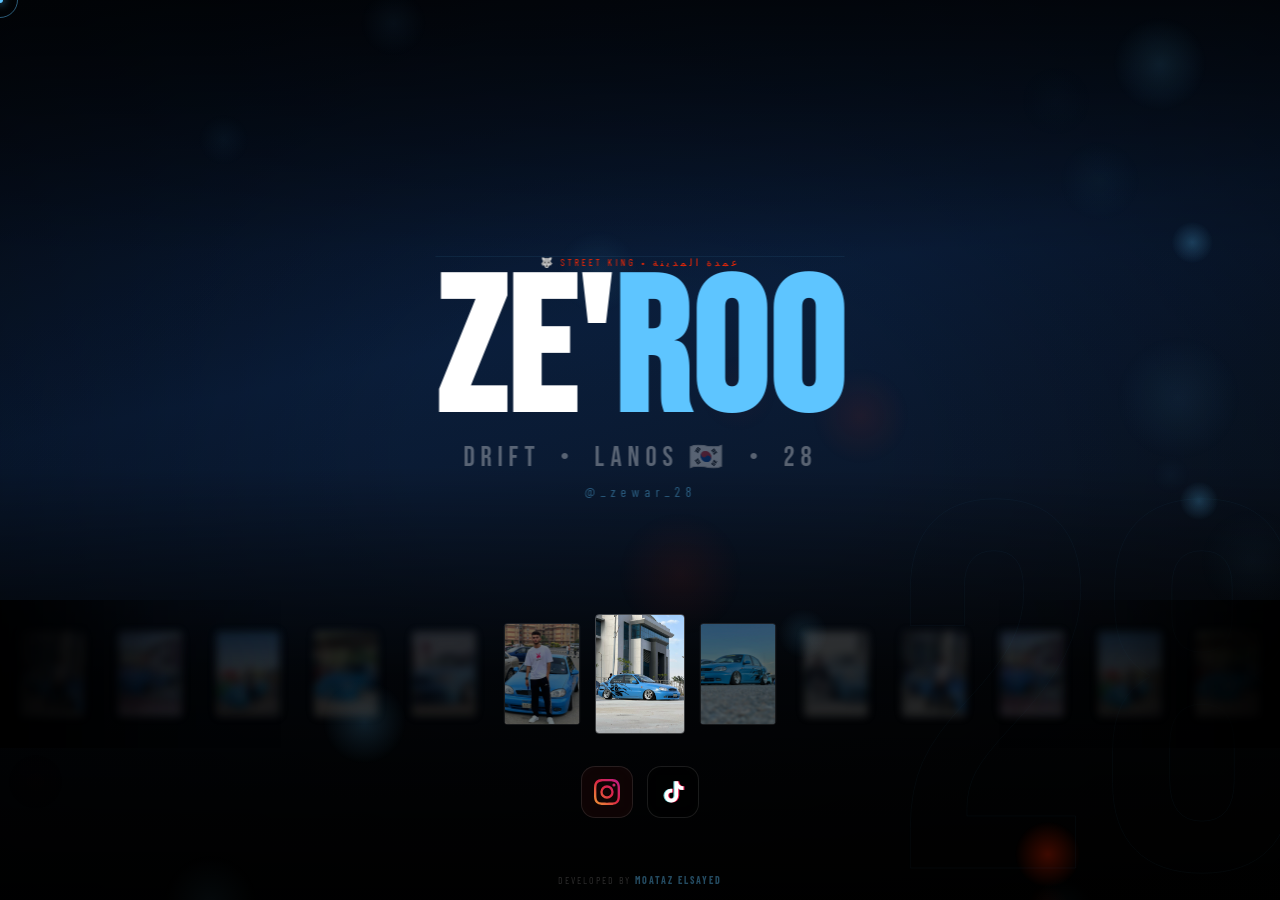
==== commit 384ba985: "Add image width and height to Open Graph tags Added Open Graph meta tags for image dimensions." ====
--- a/index.html
+++ b/index.html
@@ -40,6 +40,8 @@
   <meta property="og:image" content="https://zewar.pages.dev/favicon1.png">
   <meta property="og:image:secure_url" content="https://zewar.pages.dev/favicon1.png">
   <meta property="og:image:type" content="image/png">
+  <meta property="og:image:width" content="1200">
+  <meta property="og:image:height" content="630">
   <meta property="og:image:alt" content="ZE'ROo — Egypt Street King | عمدة المدينة">
   <meta property="og:locale" content="ar_EG">
   <meta property="og:locale:alternate" content="en_US">
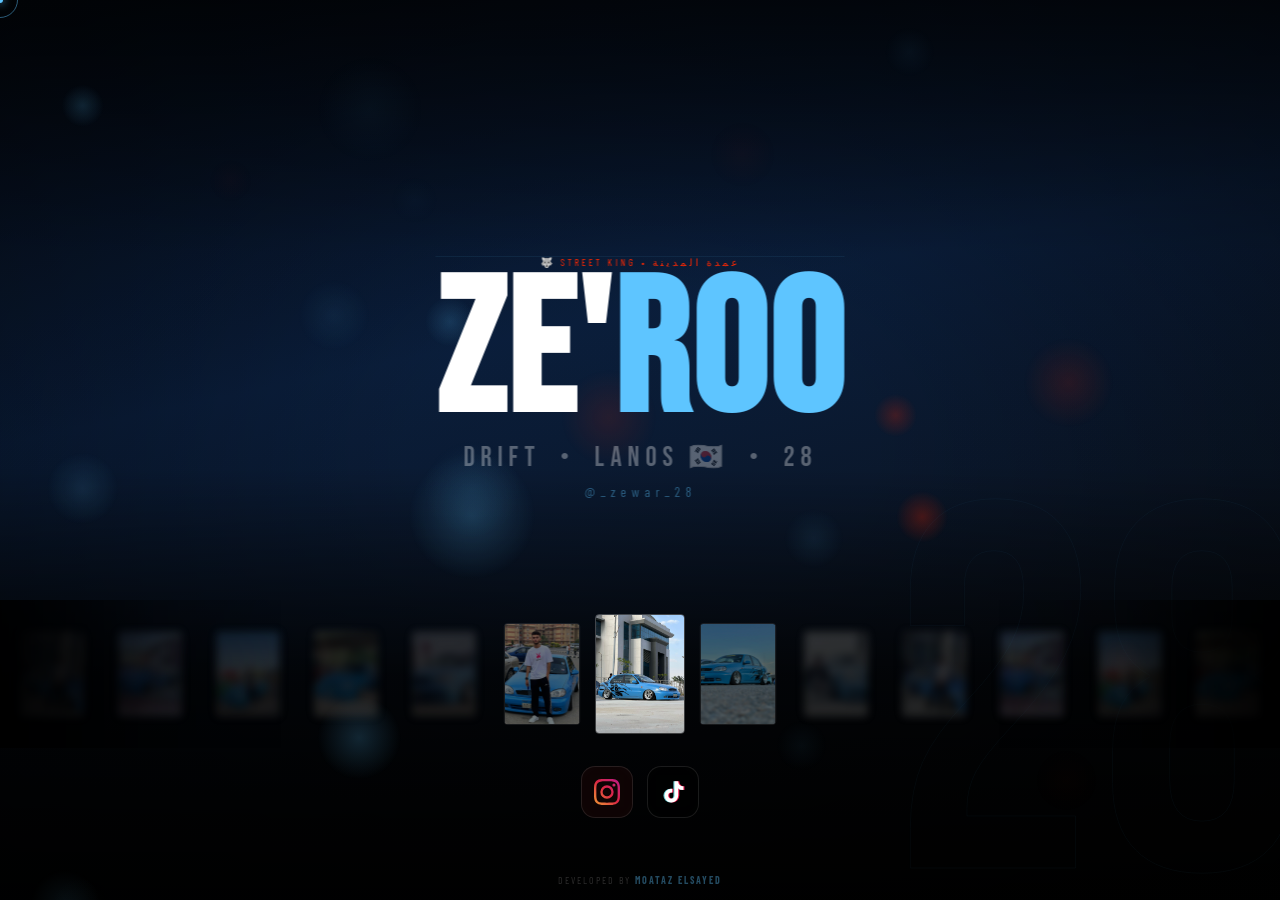
==== commit 3caa8dd6: "Simplify title and remove unused Open Graph tags Removed additional title information and unnecessar" ====
--- a/index.html
+++ b/index.html
@@ -16,7 +16,7 @@
   <link rel="shortcut icon" href="/favicon1.png">
 
   <!-- ═══ SEO Core ══════════════════════════════════════════════════════ -->
-  <title>ZE'ROo | عمدة المدينة — Egypt Street King</title>
+  <title>ZE'ROo</title>
   <meta name="description"
     content="ZE'ROo عمدة المدينة — ملك شوارع مصر. دريفت، لانوس 🇰🇷، 28 سنة. Egypt's iconic street car content creator. @_zewar_28 على Instagram و TikTok.">
   <meta name="keywords"
@@ -38,8 +38,6 @@
   <meta property="og:description"
     content="عمدة المدينة وملك شوارع مصر • دريفت • لانوس 🇰🇷 • 28 سنة — تابعه على @_zewar_28">
   <meta property="og:image" content="https://zewar.pages.dev/favicon1.png">
-  <meta property="og:image:secure_url" content="https://zewar.pages.dev/favicon1.png">
-  <meta property="og:image:type" content="image/png">
   <meta property="og:image:width" content="1200">
   <meta property="og:image:height" content="630">
   <meta property="og:image:alt" content="ZE'ROo — Egypt Street King | عمدة المدينة">
